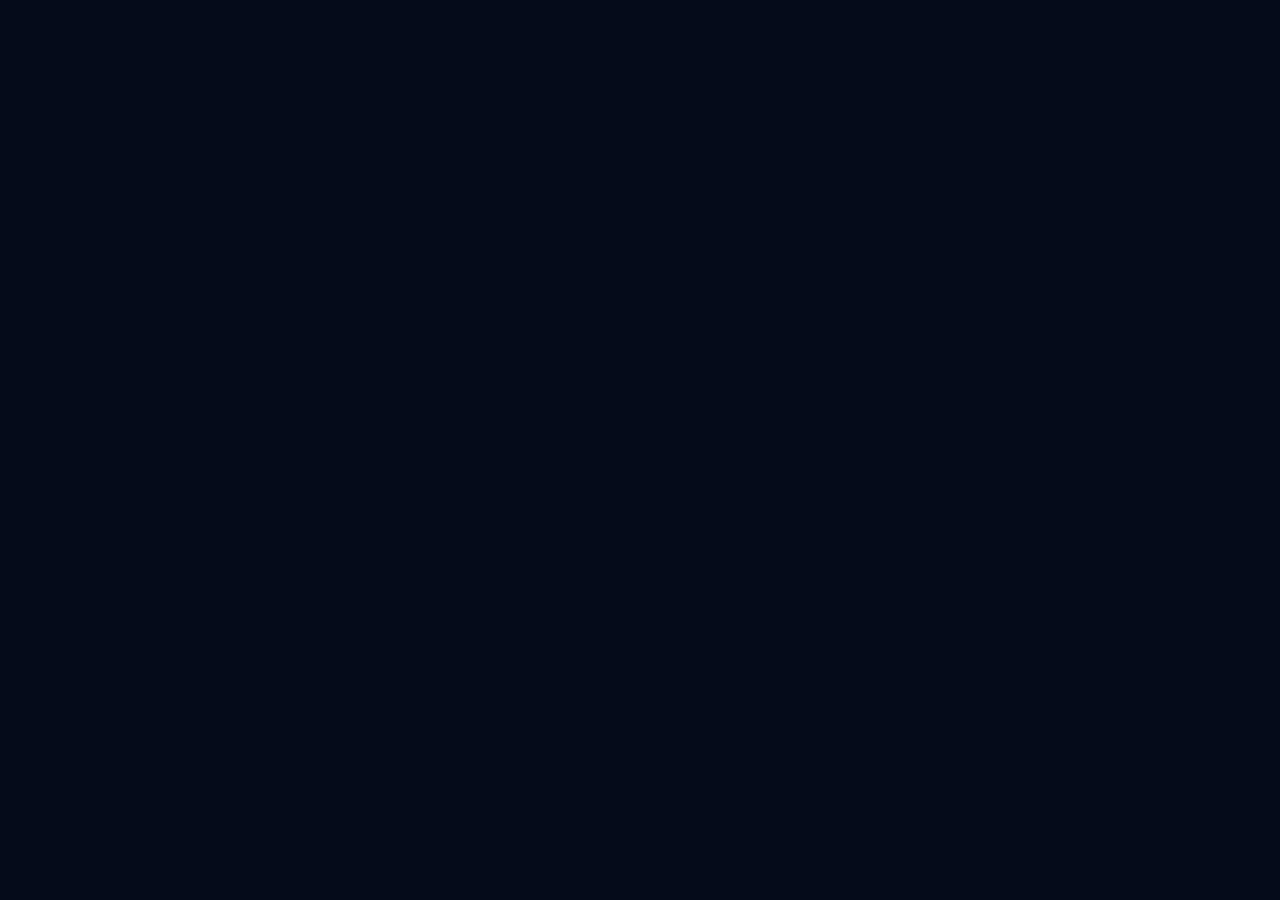
==== anime.html @ 72cb3341 "Add files via upload" ====
<!DOCTYPE html>
<html>
<head>
<meta charset="UTF-8">
<title>Anime</title>
<link rel="stylesheet" href="style.css">
</head>
<body>
<h1 id="title"></h1>
<div id="eps"></div>
<script src="data.js"></script>
<script>
const id = new URLSearchParams(location.search).get("id");
const anime = data.find(a=>a.id==id);
document.getElementById("title").innerText = anime.title;
document.getElementById("eps").innerHTML = anime.eps.map(e=>
`<a href='watch.html?id=${id}&ep=${e}'>EP ${e}</a>`
).join("<br>");
</script>
</body>
</html>
---- style.css ----
body{background:#050B1A;color:white;font-family:Arial;padding:20px}
.card{padding:10px;margin:10px;background:rgba(255,255,255,0.1);border-radius:10px}
a{color:#00e5ff}
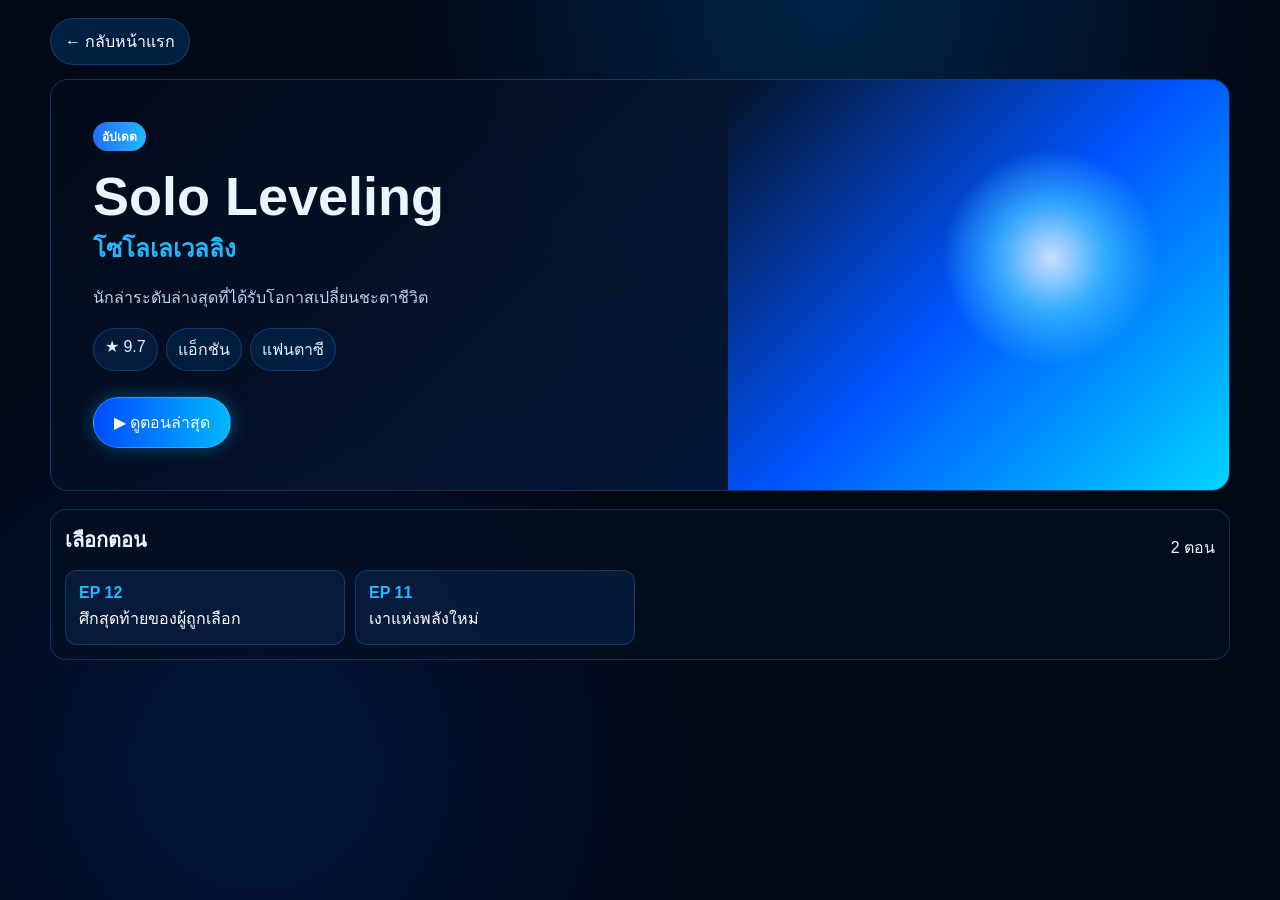
==== commit 2fa8b397: "Add files via upload" ====
--- a/anime.html
+++ b/anime.html
@@ -1,21 +1,27 @@
 <!DOCTYPE html>
-<html>
+<html lang="th">
 <head>
-<meta charset="UTF-8">
-<title>Anime</title>
-<link rel="stylesheet" href="style.css">
+  <meta charset="UTF-8" />
+  <meta name="viewport" content="width=device-width, initial-scale=1.0" />
+  <title>Anime Detail</title>
+  <link rel="stylesheet" href="./style.css" />
 </head>
-<body>
-<h1 id="title"></h1>
-<div id="eps"></div>
-<script src="data.js"></script>
-<script>
-const id = new URLSearchParams(location.search).get("id");
-const anime = data.find(a=>a.id==id);
-document.getElementById("title").innerText = anime.title;
-document.getElementById("eps").innerHTML = anime.eps.map(e=>
-`<a href='watch.html?id=${id}&ep=${e}'>EP ${e}</a>`
-).join("<br>");
-</script>
+<body class="detail-body">
+  <main class="detail-page">
+    <button class="back-btn" onclick="location.href='./index.html'">← กลับหน้าแรก</button>
+
+    <section id="detailHero" class="detail-hero"></section>
+
+    <section class="content-block">
+      <div class="section-head">
+        <h2>เลือกตอน</h2>
+        <span id="episodeCount"></span>
+      </div>
+      <div id="episodeList" class="episode-grid"></div>
+    </section>
+  </main>
+
+  <script src="./data.js"></script>
+  <script src="./anime.js"></script>
 </body>
 </html>
--- a/style.css
+++ b/style.css
@@ -1,3 +1,710 @@
-body{background:#050B1A;color:white;font-family:Arial;padding:20px}
-.card{padding:10px;margin:10px;background:rgba(255,255,255,0.1);border-radius:10px}
-a{color:#00e5ff}
+* {
+  box-sizing: border-box;
+}
+
+:root {
+  --bg: #020816;
+  --panel: rgba(8, 20, 39, 0.86);
+  --panel2: rgba(12, 28, 54, 0.92);
+  --line: rgba(44, 161, 255, 0.25);
+  --blue: #22b8ff;
+  --blue2: #236cff;
+  --text: #eaf6ff;
+  --muted: #8ea7c3;
+}
+
+body {
+  margin: 0;
+  min-height: 100vh;
+  background:
+    radial-gradient(circle at 65% 0%, rgba(0, 136, 255, .22), transparent 35%),
+    radial-gradient(circle at 20% 85%, rgba(0, 94, 255, .16), transparent 34%),
+    var(--bg);
+  color: var(--text);
+  font-family: Arial, sans-serif;
+}
+
+button, input {
+  font: inherit;
+}
+
+button {
+  cursor: pointer;
+}
+
+.sidebar {
+  position: fixed;
+  left: 12px;
+  top: 14px;
+  bottom: 14px;
+  width: 178px;
+  padding: 14px;
+  border: 1px solid var(--line);
+  border-radius: 16px;
+  background: linear-gradient(180deg, rgba(8, 18, 35, .94), rgba(3, 10, 24, .88));
+  box-shadow: 0 0 28px rgba(0, 130, 255, .13);
+  z-index: 5;
+}
+
+.brand {
+  display: flex;
+  align-items: center;
+  gap: 8px;
+  margin-bottom: 26px;
+  font-weight: 800;
+}
+
+.brand-mark {
+  font-size: 28px;
+  font-style: italic;
+  color: #9fe6ff;
+  text-shadow: 0 0 14px #008cff;
+}
+
+.side-nav {
+  display: grid;
+  gap: 8px;
+}
+
+.nav-item {
+  text-align: left;
+  color: var(--text);
+  border: 0;
+  border-radius: 12px;
+  padding: 11px 12px;
+  background: transparent;
+}
+
+.nav-item.active,
+.nav-item:hover {
+  background: linear-gradient(90deg, rgba(0, 123, 255, .45), rgba(0, 180, 255, .08));
+  box-shadow: inset 0 0 0 1px rgba(90, 190, 255, .25);
+}
+
+.social-box {
+  margin-top: 26px;
+  padding: 12px;
+  border-radius: 12px;
+  background: rgba(255,255,255,.04);
+}
+
+.socials {
+  display: flex;
+  gap: 8px;
+}
+
+.socials span {
+  width: 30px;
+  height: 30px;
+  border-radius: 999px;
+  display: grid;
+  place-items: center;
+  background: rgba(0, 123, 255, .18);
+  border: 1px solid var(--line);
+}
+
+.promo {
+  position: absolute;
+  left: 14px;
+  right: 14px;
+  bottom: 14px;
+  padding: 18px 10px;
+  border-radius: 16px;
+  background: radial-gradient(circle at 50% 15%, rgba(66, 195, 255, .38), transparent 42%), #041022;
+  text-align: center;
+}
+
+.wave {
+  font-size: 34px;
+  font-weight: 900;
+  color: #b9f1ff;
+  text-shadow: 0 0 16px #00a2ff;
+}
+
+.page {
+  margin-left: 208px;
+  margin-right: 300px;
+  padding: 18px;
+}
+
+.topbar {
+  height: 58px;
+  display: flex;
+  align-items: center;
+  justify-content: space-between;
+}
+
+.top-menu {
+  display: flex;
+  gap: 28px;
+}
+
+.top-menu a {
+  color: var(--text);
+  text-decoration: none;
+  font-size: 14px;
+  opacity: .9;
+}
+
+.top-menu a.active {
+  color: white;
+  text-shadow: 0 0 12px var(--blue);
+  border-bottom: 2px solid var(--blue);
+  padding-bottom: 10px;
+}
+
+.search-wrap {
+  position: relative;
+}
+
+.search-wrap input {
+  width: 210px;
+  padding: 11px 40px 11px 14px;
+  color: white;
+  background: rgba(5, 16, 33, .86);
+  border: 1px solid var(--line);
+  border-radius: 999px;
+  outline: none;
+}
+
+.search-wrap span {
+  position: absolute;
+  right: 14px;
+  top: 8px;
+  color: var(--blue);
+}
+
+.hero {
+  min-height: 350px;
+  display: flex;
+  overflow: hidden;
+  position: relative;
+  border: 1px solid var(--line);
+  border-radius: 16px;
+  background:
+    linear-gradient(90deg, rgba(3, 10, 24, .92) 0%, rgba(6, 20, 43, .82) 45%, rgba(3, 10, 24, .45) 100%),
+    radial-gradient(circle at 72% 40%, rgba(105, 200, 255, .7), transparent 18%),
+    linear-gradient(135deg, #031225, #0a2f68 58%, #061226);
+  box-shadow: 0 0 32px rgba(0, 140, 255, .14);
+}
+
+.hero-copy {
+  position: relative;
+  z-index: 2;
+  max-width: 520px;
+  padding: 68px 60px;
+}
+
+.eyebrow,
+.badge,
+.hot,
+.ep {
+  display: inline-block;
+  padding: 5px 9px;
+  border-radius: 999px;
+  color: white;
+  background: linear-gradient(90deg, var(--blue2), var(--blue));
+  font-size: 12px;
+  font-weight: 700;
+}
+
+.hero h1 {
+  margin: 14px 0 8px;
+  font-size: clamp(36px, 5vw, 58px);
+  line-height: 1.05;
+  text-shadow: 0 0 20px rgba(0, 150, 255, .6);
+}
+
+.hero p {
+  color: #bcd4f0;
+  line-height: 1.7;
+}
+
+.primary-btn {
+  margin-top: 12px;
+  padding: 12px 20px;
+  color: white;
+  border: 1px solid rgba(112, 207, 255, .4);
+  border-radius: 999px;
+  background: linear-gradient(90deg, #004cff, #00b7ff);
+  box-shadow: 0 0 18px rgba(0, 180, 255, .38);
+}
+
+.hero-art {
+  flex: 1;
+  position: relative;
+}
+
+.moon {
+  position: absolute;
+  right: 96px;
+  top: 50px;
+  width: 190px;
+  height: 190px;
+  border-radius: 50%;
+  background: radial-gradient(circle at 35% 35%, #d9f7ff, #63bfff 42%, #0f3c86 70%, transparent 72%);
+  box-shadow: 0 0 44px rgba(82, 184, 255, .78);
+}
+
+.silhouette {
+  position: absolute;
+  right: 120px;
+  top: 96px;
+  width: 160px;
+  height: 230px;
+  border-radius: 80px 80px 20px 20px;
+  background: linear-gradient(180deg, #030914, #06172c);
+  transform: rotate(-12deg);
+  filter: drop-shadow(0 0 22px rgba(0, 185, 255, .8));
+}
+
+.content-block {
+  margin-top: 18px;
+  border: 1px solid var(--line);
+  border-radius: 16px;
+  padding: 14px;
+  background: rgba(5, 16, 33, .56);
+}
+
+.section-head {
+  display: flex;
+  justify-content: space-between;
+  align-items: center;
+}
+
+.section-head h2 {
+  margin: 0 0 14px;
+  font-size: 20px;
+}
+
+.section-head a {
+  color: var(--blue);
+  text-decoration: none;
+  font-size: 13px;
+}
+
+.anime-row {
+  display: grid;
+  grid-template-columns: repeat(5, minmax(0, 1fr));
+  gap: 12px;
+}
+
+.anime-card {
+  padding: 8px;
+  border: 1px solid rgba(44, 161, 255, .2);
+  border-radius: 12px;
+  background: linear-gradient(180deg, rgba(15, 34, 63, .9), rgba(3, 10, 24, .94));
+  cursor: pointer;
+  transition: .18s ease;
+}
+
+.anime-card:hover {
+  transform: translateY(-5px);
+  border-color: rgba(89, 200, 255, .55);
+  box-shadow: 0 14px 32px rgba(0, 125, 255, .18);
+}
+
+.poster {
+  position: relative;
+  height: 160px;
+  border-radius: 10px;
+  overflow: hidden;
+  background:
+    radial-gradient(circle at 30% 20%, rgba(255,255,255,.42), transparent 18%),
+    linear-gradient(135deg, #203b88, #05d1ff);
+}
+
+.poster::after {
+  content: "";
+  position: absolute;
+  inset: 0;
+  background:
+    linear-gradient(180deg, transparent 40%, rgba(0,0,0,.74)),
+    repeating-linear-gradient(135deg, transparent 0 20px, rgba(255,255,255,.04) 21px 22px);
+}
+
+.poster-red { background: linear-gradient(135deg, #271018, #ff4e36 55%, #ffb44f); }
+.poster-blue { background: linear-gradient(135deg, #061226, #0054ff 50%, #00d4ff); }
+.poster-cyan { background: linear-gradient(135deg, #082330, #00c6ff 50%, #2cf0bd); }
+.poster-purple { background: linear-gradient(135deg, #160b32, #7a36ff 50%, #ff61d2); }
+.poster-pink { background: linear-gradient(135deg, #32112a, #ff4aa2 45%, #60c6ff); }
+
+.hot {
+  position: absolute;
+  left: 8px;
+  top: 8px;
+  z-index: 2;
+  background: #ff2456;
+}
+
+.ep {
+  position: absolute;
+  left: 8px;
+  bottom: 8px;
+  z-index: 2;
+  background: rgba(0, 30, 60, .9);
+  border: 1px solid var(--line);
+}
+
+.anime-card h3 {
+  margin: 10px 2px 6px;
+  font-size: 15px;
+}
+
+.card-meta {
+  display: flex;
+  justify-content: space-between;
+  gap: 8px;
+  color: var(--muted);
+  font-size: 12px;
+}
+
+.card-meta strong {
+  color: #ffd35e;
+}
+
+.category-row {
+  display: flex;
+  flex-wrap: wrap;
+  gap: 12px;
+}
+
+.category-row button {
+  min-width: 88px;
+  padding: 12px 14px;
+  color: white;
+  border: 1px solid var(--line);
+  border-radius: 999px;
+  background: rgba(0, 90, 180, .18);
+}
+
+.rightbar {
+  position: fixed;
+  right: 14px;
+  top: 18px;
+  bottom: 18px;
+  width: 270px;
+  overflow: auto;
+}
+
+.panel {
+  margin-bottom: 16px;
+  padding: 14px;
+  border: 1px solid var(--line);
+  border-radius: 16px;
+  background: rgba(5, 16, 33, .78);
+}
+
+.panel-head {
+  display: flex;
+  align-items: center;
+  justify-content: space-between;
+}
+
+.panel h3 {
+  margin: 0 0 12px;
+}
+
+.panel a {
+  color: var(--blue);
+  text-decoration: none;
+  font-size: 12px;
+}
+
+.schedule-item,
+.rank-item {
+  display: grid;
+  grid-template-columns: 52px 1fr;
+  gap: 8px;
+  align-items: center;
+  padding: 9px 0;
+  border-bottom: 1px solid rgba(255,255,255,.07);
+}
+
+.schedule-item small,
+.schedule-item span {
+  color: var(--muted);
+}
+
+.schedule-item p {
+  margin: 0;
+  font-size: 13px;
+}
+
+.rank-item {
+  grid-template-columns: 22px 42px 1fr 38px;
+  cursor: pointer;
+}
+
+.rank-item em {
+  font-style: normal;
+  color: #7ee0ff;
+  border: 1px solid var(--line);
+  border-radius: 999px;
+  padding: 3px 6px;
+  text-align: center;
+}
+
+.mini-poster {
+  width: 38px;
+  height: 44px;
+  border-radius: 7px;
+}
+
+.footer {
+  display: flex;
+  gap: 12px;
+  align-items: center;
+  justify-content: center;
+  padding: 24px;
+  color: var(--muted);
+}
+
+.footer strong {
+  font-size: 26px;
+  color: #9fe6ff;
+  text-shadow: 0 0 12px #00a2ff;
+}
+
+/* Detail page */
+.detail-body,
+.watch-body {
+  padding: 18px;
+}
+
+.detail-page,
+.watch-page {
+  max-width: 1180px;
+  margin: 0 auto;
+}
+
+.back-btn {
+  margin-bottom: 14px;
+  padding: 10px 14px;
+  color: white;
+  border: 1px solid var(--line);
+  border-radius: 999px;
+  background: rgba(0, 95, 180, .28);
+}
+
+.detail-hero {
+  display: grid;
+  grid-template-columns: 1.15fr .85fr;
+  min-height: 360px;
+  overflow: hidden;
+  border: 1px solid var(--line);
+  border-radius: 18px;
+  background: linear-gradient(135deg, rgba(3,10,24,.95), rgba(7,33,74,.88));
+}
+
+.detail-copy {
+  padding: 42px;
+}
+
+.detail-copy h1 {
+  margin: 14px 0 2px;
+  font-size: 54px;
+}
+
+.detail-copy h2 {
+  margin: 0 0 14px;
+  color: var(--blue);
+}
+
+.detail-copy p {
+  max-width: 620px;
+  color: #bcd4f0;
+  line-height: 1.75;
+}
+
+.detail-meta {
+  display: flex;
+  flex-wrap: wrap;
+  gap: 8px;
+  margin: 14px 0;
+}
+
+.detail-meta span {
+  padding: 8px 11px;
+  border-radius: 999px;
+  color: #d8f5ff;
+  background: rgba(0, 125, 255, .13);
+  border: 1px solid var(--line);
+}
+
+.detail-art {
+  position: relative;
+  min-height: 360px;
+}
+
+.glow-orb {
+  position: absolute;
+  right: 68px;
+  top: 68px;
+  width: 220px;
+  height: 220px;
+  border-radius: 50%;
+  background: radial-gradient(circle, rgba(255,255,255,.8), rgba(60,185,255,.8) 35%, transparent 70%);
+  filter: blur(2px);
+}
+
+.episode-grid {
+  display: grid;
+  grid-template-columns: repeat(4, 1fr);
+  gap: 10px;
+}
+
+.episode-grid button,
+.episode-side-list button {
+  text-align: left;
+  color: white;
+  border: 1px solid var(--line);
+  border-radius: 12px;
+  background: rgba(10, 35, 70, .65);
+  padding: 13px;
+}
+
+.episode-grid button b,
+.episode-side-list button b {
+  display: block;
+  color: var(--blue);
+  margin-bottom: 4px;
+}
+
+/* Watch */
+.watch-layout {
+  display: grid;
+  grid-template-columns: 1fr 290px;
+  gap: 16px;
+}
+
+.watch-title h1 {
+  margin-bottom: 4px;
+}
+
+.watch-title p {
+  margin-top: 0;
+  color: var(--muted);
+}
+
+.player-box {
+  overflow: hidden;
+  border: 1px solid var(--line);
+  border-radius: 16px;
+  background: #000;
+  box-shadow: 0 0 28px rgba(0, 120, 255, .17);
+}
+
+.player-box iframe {
+  display: block;
+  width: 100%;
+  aspect-ratio: 16 / 9;
+  border: 0;
+}
+
+.selector-card,
+.episode-side {
+  margin-top: 14px;
+  padding: 14px;
+  border: 1px solid var(--line);
+  border-radius: 16px;
+  background: rgba(5, 16, 33, .72);
+}
+
+.server-list {
+  display: flex;
+  flex-wrap: wrap;
+  gap: 8px;
+}
+
+.server-list button {
+  padding: 10px 14px;
+  color: white;
+  border: 1px solid var(--line);
+  border-radius: 999px;
+  background: rgba(0, 123, 255, .18);
+}
+
+.server-list button.active,
+.episode-side-list button.active {
+  background: linear-gradient(90deg, #004cff, #00b7ff);
+}
+
+.episode-side {
+  margin-top: 0;
+}
+
+.episode-side-list {
+  display: grid;
+  gap: 8px;
+}
+
+@media (max-width: 1100px) {
+  .sidebar,
+  .rightbar {
+    position: static;
+    width: auto;
+    margin: 12px;
+  }
+
+  .page {
+    margin: 0;
+    padding: 12px;
+  }
+
+  .sidebar .promo {
+    position: static;
+    margin-top: 14px;
+  }
+
+  .topbar {
+    gap: 12px;
+    flex-wrap: wrap;
+    height: auto;
+  }
+
+  .top-menu {
+    overflow-x: auto;
+    width: 100%;
+    gap: 18px;
+  }
+
+  .search-wrap,
+  .search-wrap input {
+    width: 100%;
+  }
+
+  .hero {
+    min-height: 300px;
+  }
+
+  .hero-copy {
+    padding: 34px 22px;
+  }
+
+  .hero-art,
+  .rightbar {
+    display: none;
+  }
+
+  .anime-row {
+    grid-template-columns: repeat(2, minmax(0, 1fr));
+  }
+
+  .poster {
+    height: 150px;
+  }
+
+  .episode-grid {
+    grid-template-columns: repeat(2, 1fr);
+  }
+
+  .detail-hero,
+  .watch-layout {
+    grid-template-columns: 1fr;
+  }
+
+  .detail-art {
+    display: none;
+  }
+}
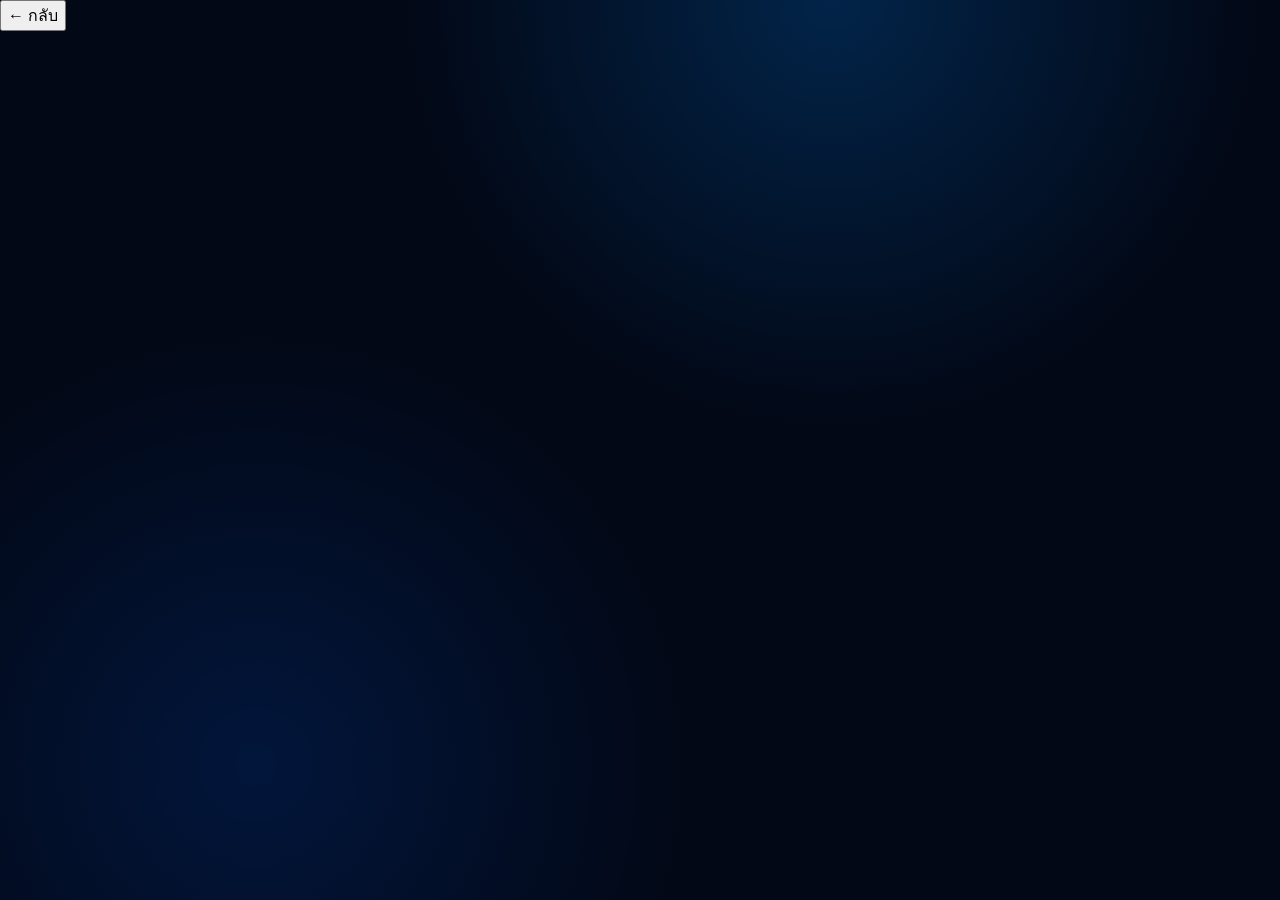
==== commit 509137d5: "Refactor anime.html structure and titles" ====
--- a/anime.html
+++ b/anime.html
@@ -1,24 +1,18 @@
 <!DOCTYPE html>
 <html lang="th">
 <head>
-  <meta charset="UTF-8" />
-  <meta name="viewport" content="width=device-width, initial-scale=1.0" />
-  <title>Anime Detail</title>
-  <link rel="stylesheet" href="./style.css" />
+  <meta charset="UTF-8">
+  <meta name="viewport" content="width=device-width, initial-scale=1.0">
+  <link rel="stylesheet" href="./style.css">
+  <title>Anime</title>
 </head>
-<body class="detail-body">
-  <main class="detail-page">
-    <button class="back-btn" onclick="location.href='./index.html'">← กลับหน้าแรก</button>
+<body>
 
-    <section id="detailHero" class="detail-hero"></section>
+  <main>
+    <button onclick="location.href='index.html'">← กลับ</button>
 
-    <section class="content-block">
-      <div class="section-head">
-        <h2>เลือกตอน</h2>
-        <span id="episodeCount"></span>
-      </div>
-      <div id="episodeList" class="episode-grid"></div>
-    </section>
+    <section id="hero"></section>
+    <section id="episodes"></section>
   </main>
 
   <script src="./data.js"></script>
--- a/style.css
+++ b/style.css
@@ -1,16 +1,15 @@
-* {
-  box-sizing: border-box;
-}
-
 :root {
   --bg: #020816;
   --panel: rgba(8, 20, 39, 0.86);
-  --panel2: rgba(12, 28, 54, 0.92);
   --line: rgba(44, 161, 255, 0.25);
   --blue: #22b8ff;
   --blue2: #236cff;
   --text: #eaf6ff;
   --muted: #8ea7c3;
+}
+
+* {
+  box-sizing: border-box;
 }
 
 body {
@@ -24,7 +23,8 @@
   font-family: Arial, sans-serif;
 }
 
-button, input {
+button,
+input {
   font: inherit;
 }
 
@@ -52,6 +52,7 @@
   gap: 8px;
   margin-bottom: 26px;
   font-weight: 800;
+  cursor: pointer;
 }
 
 .brand-mark {
@@ -85,7 +86,7 @@
   margin-top: 26px;
   padding: 12px;
   border-radius: 12px;
-  background: rgba(255,255,255,.04);
+  background: rgba(255, 255, 255, .04);
 }
 
 .socials {
@@ -93,12 +94,11 @@
   gap: 8px;
 }
 
-.socials span {
+.socials button {
   width: 30px;
   height: 30px;
   border-radius: 999px;
-  display: grid;
-  place-items: center;
+  color: #fff;
   background: rgba(0, 123, 255, .18);
   border: 1px solid var(--line);
 }
@@ -114,6 +114,14 @@
   text-align: center;
 }
 
+.promo button {
+  padding: 8px 12px;
+  border: 1px solid var(--line);
+  border-radius: 999px;
+  color: #fff;
+  background: rgba(0, 123, 255, .25);
+}
+
 .wave {
   font-size: 34px;
   font-weight: 900;
@@ -128,7 +136,7 @@
 }
 
 .topbar {
-  height: 58px;
+  min-height: 58px;
   display: flex;
   align-items: center;
   justify-content: space-between;
@@ -220,14 +228,20 @@
   line-height: 1.7;
 }
 
-.primary-btn {
+.primary-btn,
+.ghost-btn {
   margin-top: 12px;
+  margin-right: 8px;
   padding: 12px 20px;
   color: white;
   border: 1px solid rgba(112, 207, 255, .4);
   border-radius: 999px;
   background: linear-gradient(90deg, #004cff, #00b7ff);
   box-shadow: 0 0 18px rgba(0, 180, 255, .38);
+}
+
+.ghost-btn {
+  background: rgba(255, 255, 255, .06);
 }
 
 .hero-art {
@@ -277,10 +291,10 @@
   font-size: 20px;
 }
 
-.section-head a {
+.text-btn {
   color: var(--blue);
-  text-decoration: none;
-  font-size: 13px;
+  background: transparent;
+  border: 0;
 }
 
 .anime-row {
@@ -294,7 +308,6 @@
   border: 1px solid rgba(44, 161, 255, .2);
   border-radius: 12px;
   background: linear-gradient(180deg, rgba(15, 34, 63, .9), rgba(3, 10, 24, .94));
-  cursor: pointer;
   transition: .18s ease;
 }
 
@@ -309,8 +322,9 @@
   height: 160px;
   border-radius: 10px;
   overflow: hidden;
+  cursor: pointer;
   background:
-    radial-gradient(circle at 30% 20%, rgba(255,255,255,.42), transparent 18%),
+    radial-gradient(circle at 30% 20%, rgba(255, 255, 255, .42), transparent 18%),
     linear-gradient(135deg, #203b88, #05d1ff);
 }
 
@@ -319,15 +333,29 @@
   position: absolute;
   inset: 0;
   background:
-    linear-gradient(180deg, transparent 40%, rgba(0,0,0,.74)),
-    repeating-linear-gradient(135deg, transparent 0 20px, rgba(255,255,255,.04) 21px 22px);
-}
-
-.poster-red { background: linear-gradient(135deg, #271018, #ff4e36 55%, #ffb44f); }
-.poster-blue { background: linear-gradient(135deg, #061226, #0054ff 50%, #00d4ff); }
-.poster-cyan { background: linear-gradient(135deg, #082330, #00c6ff 50%, #2cf0bd); }
-.poster-purple { background: linear-gradient(135deg, #160b32, #7a36ff 50%, #ff61d2); }
-.poster-pink { background: linear-gradient(135deg, #32112a, #ff4aa2 45%, #60c6ff); }
+    linear-gradient(180deg, transparent 40%, rgba(0, 0, 0, .74)),
+    repeating-linear-gradient(135deg, transparent 0 20px, rgba(255, 255, 255, .04) 21px 22px);
+}
+
+.poster-red {
+  background: linear-gradient(135deg, #271018, #ff4e36 55%, #ffb44f);
+}
+
+.poster-blue {
+  background: linear-gradient(135deg, #061226, #0054ff 50%, #00d4ff);
+}
+
+.poster-cyan {
+  background: linear-gradient(135deg, #082330, #00c6ff 50%, #2cf0bd);
+}
+
+.poster-purple {
+  background: linear-gradient(135deg, #160b32, #7a36ff 50%, #ff61d2);
+}
+
+.poster-pink {
+  background: linear-gradient(135deg, #32112a, #ff4aa2 45%, #60c6ff);
+}
 
 .hot {
   position: absolute;
@@ -349,6 +377,7 @@
 .anime-card h3 {
   margin: 10px 2px 6px;
   font-size: 15px;
+  cursor: pointer;
 }
 
 .card-meta {
@@ -361,6 +390,21 @@
 
 .card-meta strong {
   color: #ffd35e;
+}
+
+.card-actions {
+  display: flex;
+  gap: 8px;
+  margin-top: 8px;
+}
+
+.card-actions button {
+  flex: 1;
+  padding: 8px;
+  color: #fff;
+  border: 1px solid var(--line);
+  border-radius: 10px;
+  background: rgba(0, 123, 255, .22);
 }
 
 .category-row {
@@ -405,12 +449,6 @@
   margin: 0 0 12px;
 }
 
-.panel a {
-  color: var(--blue);
-  text-decoration: none;
-  font-size: 12px;
-}
-
 .schedule-item,
 .rank-item {
   display: grid;
@@ -418,7 +456,8 @@
   gap: 8px;
   align-items: center;
   padding: 9px 0;
-  border-bottom: 1px solid rgba(255,255,255,.07);
+  border-bottom: 1px solid rgba(255, 255, 255, .07);
+  cursor: pointer;
 }
 
 .schedule-item small,
@@ -433,7 +472,6 @@
 
 .rank-item {
   grid-template-columns: 22px 42px 1fr 38px;
-  cursor: pointer;
 }
 
 .rank-item em {
@@ -466,7 +504,6 @@
   text-shadow: 0 0 12px #00a2ff;
 }
 
-/* Detail page */
 .detail-body,
 .watch-body {
   padding: 18px;
@@ -494,7 +531,7 @@
   overflow: hidden;
   border: 1px solid var(--line);
   border-radius: 18px;
-  background: linear-gradient(135deg, rgba(3,10,24,.95), rgba(7,33,74,.88));
+  background: linear-gradient(135deg, rgba(3, 10, 24, .95), rgba(7, 33, 74, .88));
 }
 
 .detail-copy {
@@ -544,7 +581,7 @@
   width: 220px;
   height: 220px;
   border-radius: 50%;
-  background: radial-gradient(circle, rgba(255,255,255,.8), rgba(60,185,255,.8) 35%, transparent 70%);
+  background: radial-gradient(circle, rgba(255, 255, 255, .8), rgba(60, 185, 255, .8) 35%, transparent 70%);
   filter: blur(2px);
 }
 
@@ -571,7 +608,6 @@
   margin-bottom: 4px;
 }
 
-/* Watch */
 .watch-layout {
   display: grid;
   grid-template-columns: 1fr 290px;
@@ -600,6 +636,26 @@
   width: 100%;
   aspect-ratio: 16 / 9;
   border: 0;
+}
+
+.watch-actions {
+  display: flex;
+  flex-wrap: wrap;
+  gap: 8px;
+  margin-top: 12px;
+}
+
+.watch-actions button {
+  padding: 10px 14px;
+  color: #fff;
+  border: 1px solid var(--line);
+  border-radius: 999px;
+  background: rgba(0, 123, 255, .18);
+}
+
+.watch-actions button:disabled {
+  opacity: .4;
+  cursor: not-allowed;
 }
 
 .selector-card,
